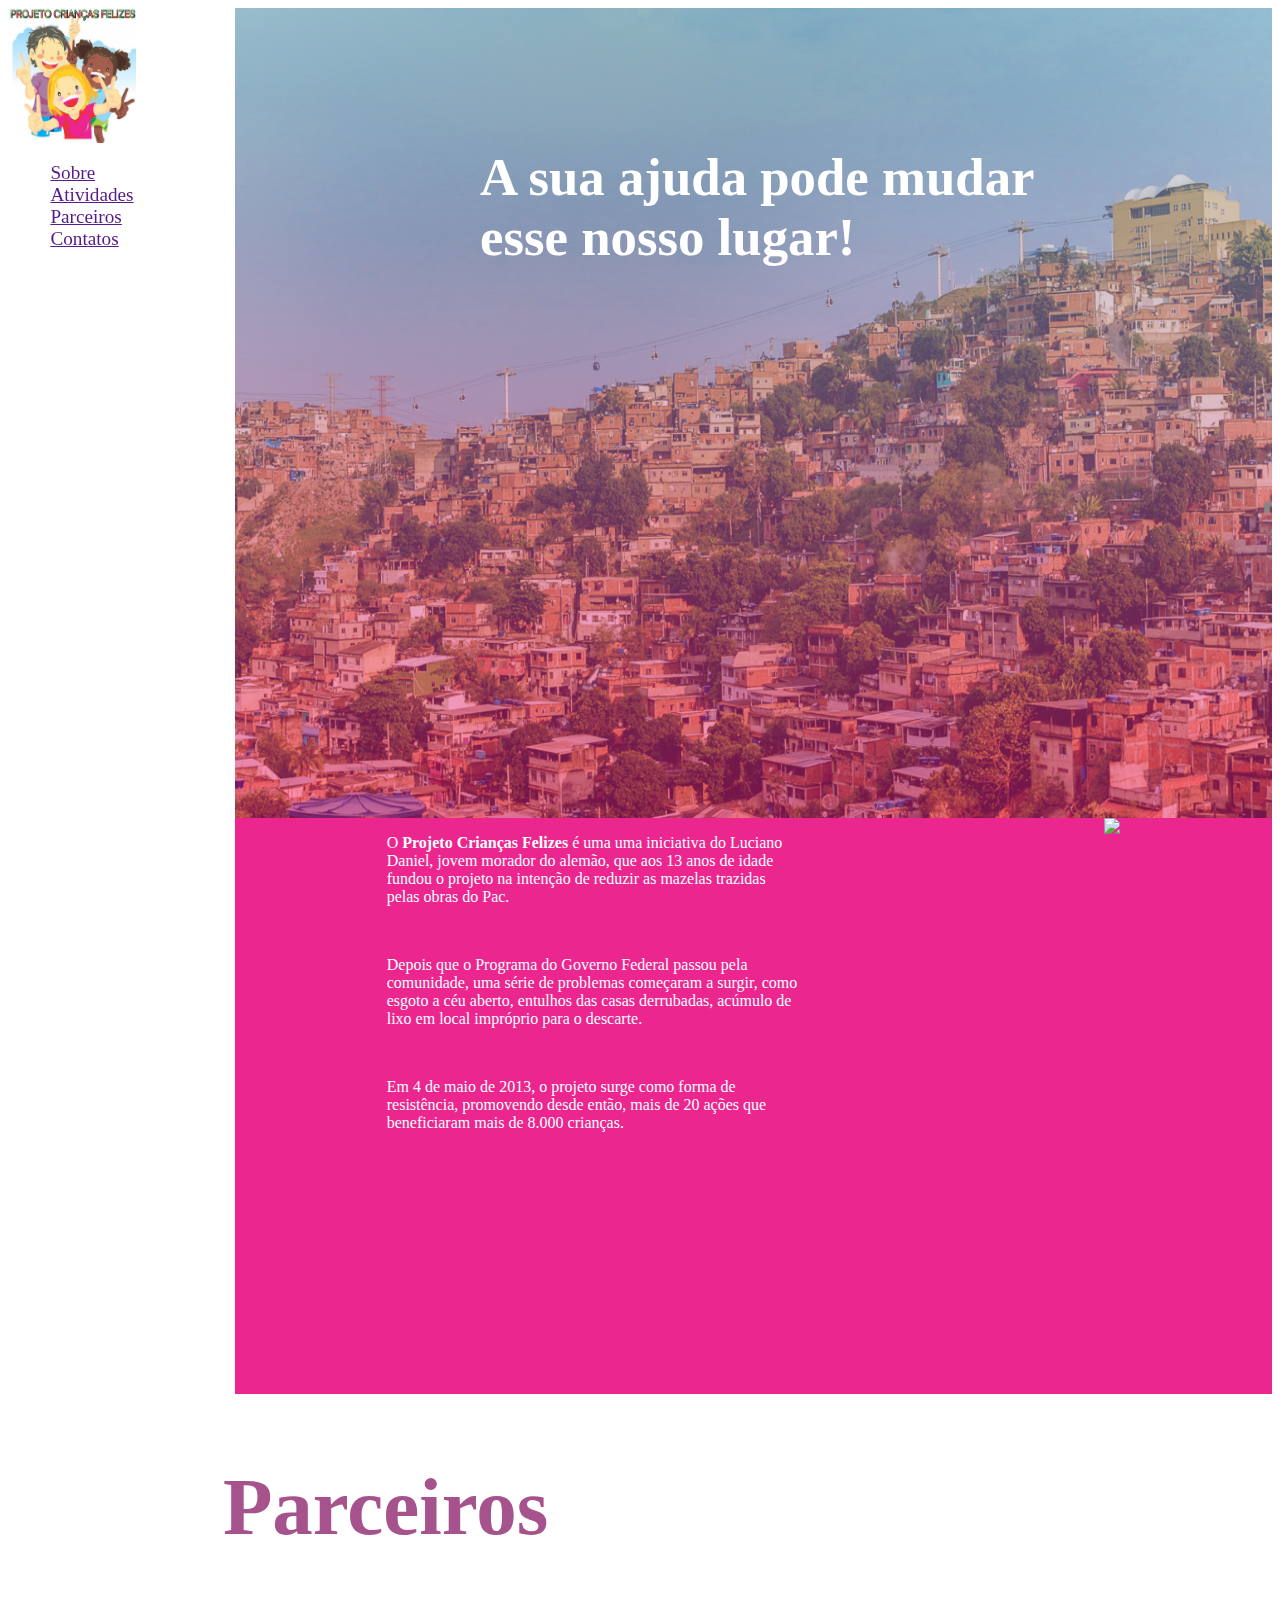
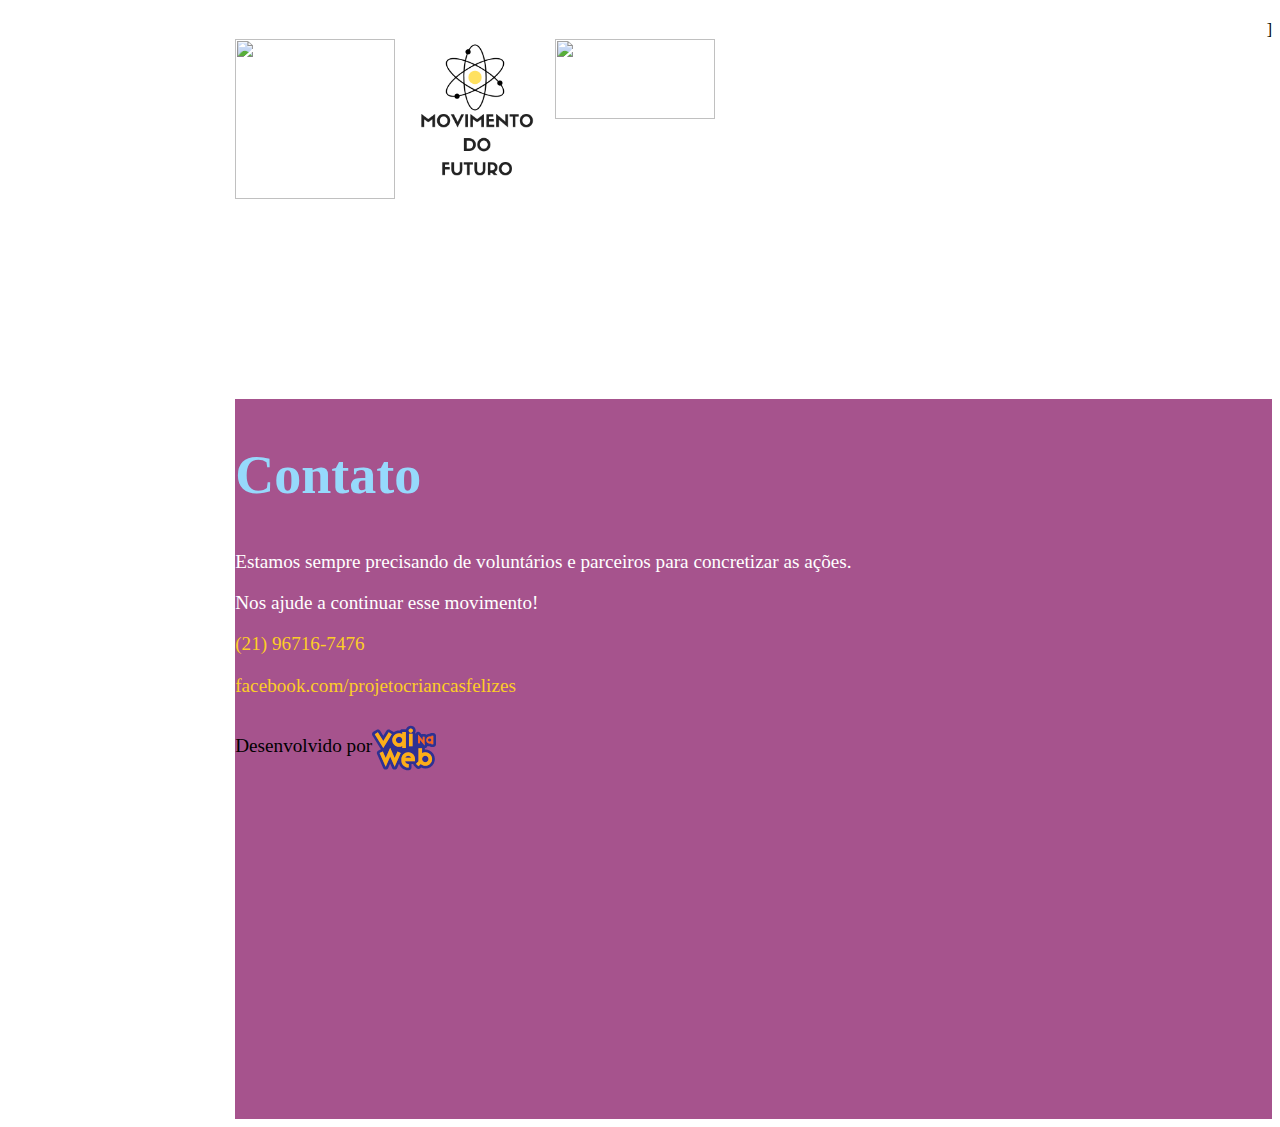
==== cf.html @ 73084d36 "Quase pronto nego" ====
<!DOCTYPE html>
<html lang="pt-br">
<head>
<meta charset="utf-8">
	<title>Crianças Felizes</title>
<link rel="stylesheet" href="cf.css">
</head>
<body>

<header class="conteiner">
	
<div class="caixa1">


	<main  class="bolsa">

		<img src="logo.jpg" class="logo">

		<ul class="item">
			<a href="">
			<li>Sobre</li>
			</a>
			<a href="">
			<li>Atividades</li>
			</a>
			<a href="">
			<li>Parceiros</li>
			</a>
			<a href="">
			<li>Contatos</li>
			</a>
		</ul>

	</main>

</div>
	
<main>
		<img src="fundo.png" class="fundo">
		<h1 class="titulo" class="titulo">A sua ajuda pode mudar esse nosso lugar!</h1>
	</main>

</header>

<div class="full">

<div class="box2">

	<div class="text">

		<p class="texto">O <b>Projeto Crianças Felizes</b> é uma uma iniciativa do Luciano Daniel, jovem morador do alemão, que aos 13 anos de idade fundou o projeto na intenção de reduzir as mazelas trazidas pelas obras do Pac.</p><br>

		<p class="texto">Depois que o Programa do Governo Federal passou pela comunidade, uma série de problemas começaram a surgir, como esgoto a céu aberto, entulhos das casas derrubadas, acúmulo de lixo em local impróprio para o descarte.</p><br>

		<p class="texto"> Em 4 de maio de 2013, o projeto surge como forma de resistência, promovendo desde então, mais de 20 ações que beneficiaram mais de 8.000 crianças.</p>

	</div>

	<div class="slide">
		<img src=/home/vai-na-web-03/Documentos/Crianca-Felizes/criancasfelizes4.jpg class="foto">
	</div>

	</div>

	<div class="box3">

		<h2>Parceiros</h2>

	</div>
	]
	<div class="box3-logo">

		<img src="https://diversa.org.br/wp-content/uploads/2017/12/brazilfoundation.jpg" class="logo1">
		<img src="criançasfelizes2.png" class="logo3">
		<img src="https://encrypted-tbn0.gstatic.com/
		images?q=tbn:ANd9GcQHKNUQOHAXDqzVeL_krmonJrOESt4AiR-YvtUtI3-cquVKD804tQ" class="logo2">

	</div>
	<div class="box5">
	<div class="caixadetexto">


		<h2 class="titulo2">Contato</h2>
		<p class="texto1">Estamos sempre precisando de voluntários e parceiros para concretizar as ações.</p>
		<p class="texto1"> Nos ajude a continuar esse movimento!</p>
		<p class="texto2">(21) 96716-7476</p>
		<p class="texto2"> facebook.com/projetocriancasfelizes</p>

	<div class="box6">

		<footer class="fim">
			<p> Desenvolvido por </p>
			<img src="logo_VnW.svg" class="logo4">
		</footer>

	</div>

	</div>

	</div>
</main>
	
	</div>
</div>
</body>
</html>
---- cf.css ----
.conteiner {
	display: flex;
	align-content: space-around;
}

.caixa1 {
	width: 100%;
}

.item {
	list-style: none;
	font-size: 1.2rem;
	
}



.logo {
	width: 10vw;
	height: 15vh;

}

.bolsa {
	display: flex;
	flex-direction: column;
	position: fixed;
	align-items: center;

}

.fundo {
	width: 81vw;
	height: 90vh;
}

.titulo {
	color: white;
	width: 45vw;
	font-size: 3.3rem;
	position: absolute;
	left: 30rem;
	top: 7rem;

}

.full {
	display: inline-flex;
	display: flex;
	flex-direction: column;
	justify-content: flex-end;
	align-items: flex-end;
}

.box2 {

	display: flex;
	justify-content: space-around;
	background-color: #EB268F;
	height: 64vh;
	width: 81vw;
}

.text {
	width: 40%;
	display: flex;
	flex-direction: column;
	align-items: center;
	color:white;
}

img {
	display: flex;
	align-items: flex-end;
}

.box3 {
 	font-size: 3.375rem;
 	color: #A6538D;
 	width:83%;
 	display: flex;
 	align-items: center;
 }
  .logo1{
  	width: 10rem;
  	height:10rem;
  	
  	
  }

  .logo2{
  	width: 10rem;
  	height:5rem;  	
  }
  .logo3{
  	width: 10rem;
  	height:10rem;  

  }

  .box3-logo{
  	width: 81vw;
  	height: 40vh;
  	display:flex;

  }
  .titulo2 {
  	font-size:3.375rem;
  	color: #96D9FC;
  	width: 83%;

  }
  .box5 {
  	width: 81vw;
  	height: 80vh;
	font-size: 1.2rem;
  	background-color:#A6538D;
  	display: flex;
  }

.texto1 {
	color: white;
	font-family: Korolev;


}

.texto2 {
	color: #FDCD27;
	font-family: Korolev;

}
.caixadetexto {
	width: 80%;
}

.box4-fim {width: 100%;

}

.fim {
	display: flex;
	flex-direction: row;
}

.logo4 {
	width: 4rem;
	height: 4rem;
}
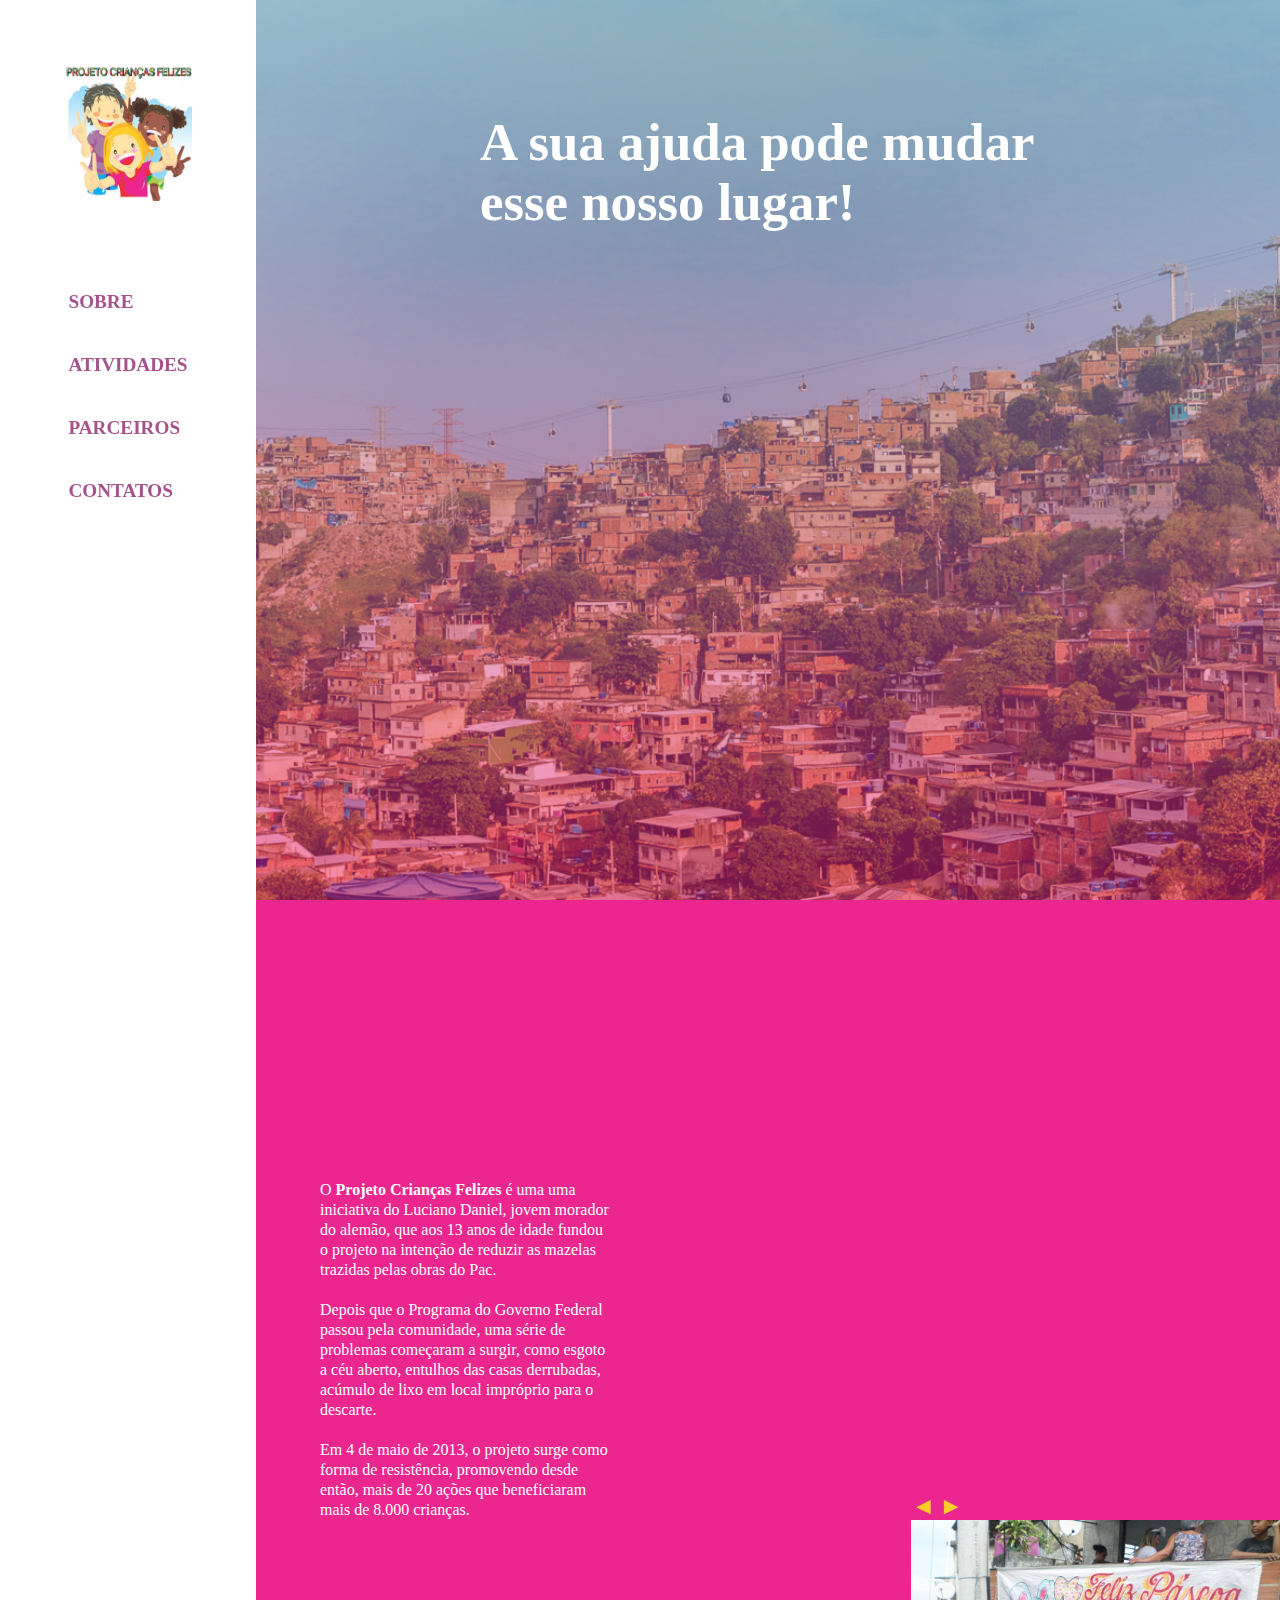
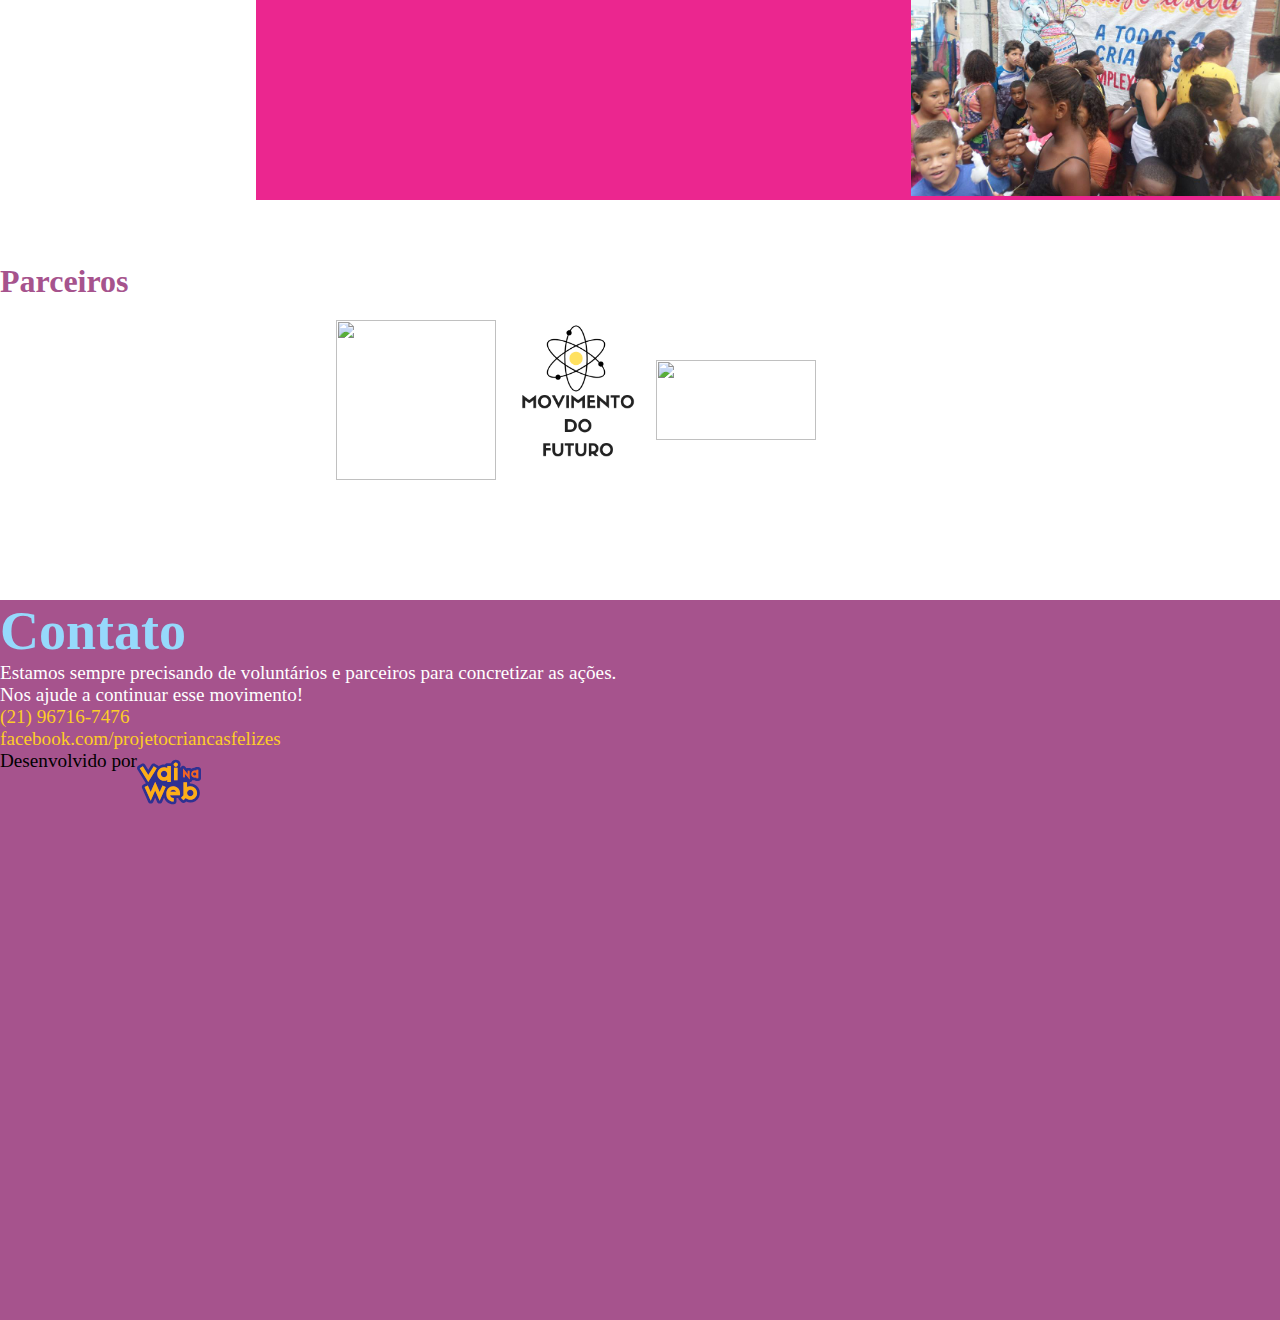
==== commit 261afe6e: "Quase acabando.." ====
--- a/cf.html
+++ b/cf.html
@@ -7,75 +7,89 @@
 </head>
 <body>
 
-<header class="conteiner">
-	
-<div class="caixa1">
+<header class="header">	
+	<div class="container">
+		<figure class="box-logo">
+			<a href="">
+			<img src="logo.jpg" class="img-logo">
+			</a>
+		</figure>
+		<nav  class="menu">
+			<ul class="menu-lista">
+				<a href="#SOBRE">
+					<li class="menu-item">Sobre</li>
+				</a>
+				<a href="#ATIVIDADES">
+					<li class="menu-item">Atividades</li>
+				</a>
+				<a href="#PARCEIROS">
+					<li class="menu-item">Parceiros</li>
+				</a>
+				<a href="CONTATOS">
+					<li class="menu-item">Contatos</li>
+				</a>
+			</ul>
+		</nav>
+	</div>
+</header>
+	<main>		
+		<section class="home">
+			<div class="box-home">
+						<h1 class="titulo" class="titulo">A sua ajuda pode mudar esse nosso lugar!</h1>
+			</div>
 
+		</section>
+	<section class="box-atividades">
 
-	<main  class="bolsa">
+	<div class="box2">
 
-		<img src="logo.jpg" class="logo">
+		<div class="caixa-texto">
 
-		<ul class="item">
-			<a href="">
-			<li>Sobre</li>
-			</a>
-			<a href="">
-			<li>Atividades</li>
-			</a>
-			<a href="">
-			<li>Parceiros</li>
-			</a>
-			<a href="">
-			<li>Contatos</li>
-			</a>
-		</ul>
+			<p class="texto">O <b>Projeto Crianças Felizes</b> é uma uma iniciativa do Luciano Daniel, jovem morador do alemão, que aos 13 anos de idade fundou o projeto na intenção de reduzir as mazelas trazidas pelas obras do Pac.</p><br>
 
-	</main>
+			<p class="texto">Depois que o Programa do Governo Federal passou pela comunidade, uma série de problemas começaram a surgir, como esgoto a céu aberto, entulhos das casas derrubadas, acúmulo de lixo em local impróprio para o descarte.</p><br>
 
-</div>
-	
-<main>
-		<img src="fundo.png" class="fundo">
-		<h1 class="titulo" class="titulo">A sua ajuda pode mudar esse nosso lugar!</h1>
-	</main>
+			<p class="texto"> Em 4 de maio de 2013, o projeto surge como forma de resistência, promovendo desde então, mais de 20 ações que beneficiaram mais de 8.000 crianças.</p>
 
-</header>
+		</div>
 
-<div class="full">
+		<div class="slide">
+		<div class="box-slide">
+				  <div class="slide">
+				  	<div>
+				  		<span onclick="plusDivs(1)" class="slide-seta">◄</span> 	
+				  		<span onclick="plusDivs(-1)" class="slide-seta">►</span> 	
+				  	</div>
+					<div for="slide" class="slide-box">
+						<img src="criancasfelizes.jpg" class="slide-foto" alt="">
+					</div> 
+					<div for="slide" class="slide-box">
+						<img src="criancasfelizes4.jpg" class="slide-foto" alt="">
+					</div> 
+					<div for="slide" class="slide-box">
+						<img src="criancasfelizes1.jpg" class="slide-foto" alt="">
+					</div> 
+			    </div>
+	        </div>
 
-<div class="box2">
+		</div>
 
-	<div class="text">
+	</section>
 
-		<p class="texto">O <b>Projeto Crianças Felizes</b> é uma uma iniciativa do Luciano Daniel, jovem morador do alemão, que aos 13 anos de idade fundou o projeto na intenção de reduzir as mazelas trazidas pelas obras do Pac.</p><br>
+	<section class="box3">
+		<div class="box-h2">
+			<h2>Parceiros</h2>
+		</div>
 
-		<p class="texto">Depois que o Programa do Governo Federal passou pela comunidade, uma série de problemas começaram a surgir, como esgoto a céu aberto, entulhos das casas derrubadas, acúmulo de lixo em local impróprio para o descarte.</p><br>
-
-		<p class="texto"> Em 4 de maio de 2013, o projeto surge como forma de resistência, promovendo desde então, mais de 20 ações que beneficiaram mais de 8.000 crianças.</p>
-
-	</div>
-
-	<div class="slide">
-		<img src=/home/vai-na-web-03/Documentos/Crianca-Felizes/criancasfelizes4.jpg class="foto">
-	</div>
-
-	</div>
-
-	<div class="box3">
-
-		<h2>Parceiros</h2>
-
-	</div>
-	]
 	<div class="box3-logo">
 
 		<img src="https://diversa.org.br/wp-content/uploads/2017/12/brazilfoundation.jpg" class="logo1">
-		<img src="criançasfelizes2.png" class="logo3">
+		<img src="criançasfelizes2.png"  class="logo3">
 		<img src="https://encrypted-tbn0.gstatic.com/
 		images?q=tbn:ANd9GcQHKNUQOHAXDqzVeL_krmonJrOESt4AiR-YvtUtI3-cquVKD804tQ" class="logo2">
+	
+	</section>
 
-	</div>
 	<div class="box5">
 	<div class="caixadetexto">
 
@@ -94,13 +108,35 @@
 		</footer>
 
 	</div>
-
 	</div>
-
 	</div>
 </main>
+
+
 	
 	</div>
 </div>
+
+<script>
+	let slideIndex = 1;
+	
+	showDivs(slideIndex);
+	function plusDivs(n) {
+	  showDivs(slideIndex += n);
+	}
+
+	function showDivs(n) {
+	  let i;
+	  let x = document.getElementsByClassName("slide-box");
+	  if (n > x.length) {slideIndex = 1}    
+	  if (n < 1) {slideIndex = x.length}
+	  for (i = 0; i < x.length; i++) {
+	     x[i].style.display = "none";  
+	  }
+	  x[slideIndex-1].style.display = "block";  
+	}
+
+</script>
+
 </body>
 </html>--- a/cf.css
+++ b/cf.css
@@ -1,37 +1,91 @@
-.conteiner {
+* {
+	margin: 0;
+	padding: 0;
+	box-sizing: border-box;
+}
+
+.header {
+	width: 20%;
+    height: 100%;
+        position: fixed;
 	display: flex;
 	align-content: space-around;
 }
 
-.caixa1 {
+.container {
 	width: 100%;
 }
 
-.item {
-	list-style: none;
-	font-size: 1.2rem;
-	
-}
-
-
-
-.logo {
+.box-logo {
+	height: 30%;
+	display: flex;
+    justify-content: center;
+    align-items: center;
+}
+
+.img-logo {
 	width: 10vw;
 	height: 15vh;
 
-}
-
-.bolsa {
+
+}
+
+.menu {
+	width: 100%;
+	height: 28%;
 	display: flex;
 	flex-direction: column;
-	position: fixed;
 	align-items: center;
-
-}
-
+}
+
+.menu-lista {
+	height: 100%;
+	display: flex;
+    justify-content: space-around;
+    flex-direction: column;
+	list-style: none;
+	font-weight: bold;
+}
+
+.menu-lista a {
+	color: #A6538D;
+	text-decoration: none;
+	cursor: default;
+}
+
+.menu-lista a:hover {
+	color: #ee4937;
+	text-decoration: underline;
+}
+
+.menu-item {
+	
+	font-size: 1.2rem;
+	text-transform: uppercase;
+	text-decoration: none;
+}
+
+.caixa-fundo {
+	display: flex;
+    justify-content: flex-end;
+}
 .fundo {
-	width: 81vw;
-	height: 90vh;
+	width: 100vw;
+	height: 100vh;
+}
+
+.home {
+	height: 100vh;
+	display: flex;
+    justify-content: flex-end;
+}
+
+.box-home {
+	width: 80%;
+	height: 100%;
+	background-image: url('fundo.png');
+	background-size:cover;
+	background-repeat: no-repeat;
 }
 
 .titulo {
@@ -41,51 +95,51 @@
 	position: absolute;
 	left: 30rem;
 	top: 7rem;
-
-}
-
-.full {
-	display: inline-flex;
+}
+
+.box-atividades {
+	height: 100vh;
+	display: flex;
+	justify-content: flex-end;
+}
+
+.box2 {
+
+	display: flex;
+	justify-content: space-between;
+	background-color: #EB268F;
+	height: 100%;
+	width: 80%;
+}
+
+.caixa-texto {
+    width: 35%;
 	display: flex;
 	flex-direction: column;
-	justify-content: flex-end;
-	align-items: flex-end;
-}
-
-.box2 {
-
-	display: flex;
-	justify-content: space-around;
-	background-color: #EB268F;
-	height: 64vh;
-	width: 81vw;
-}
-
-.text {
-	width: 40%;
-	display: flex;
-	flex-direction: column;
-	align-items: center;
+    justify-content: center;
 	color:white;
-}
-
-img {
-	display: flex;
-	align-items: flex-end;
+    padding-left: 4rem;
+    line-height: 1.25rem;
+}
+
+
+
+.slide-foto {
+	width: 38.1vw;
 }
 
 .box3 {
- 	font-size: 3.375rem;
+ 	width:90%;
+ 	height: 25rem;
+ }
+
+ h2 {
+ 	font-size: 2rem;
  	color: #A6538D;
- 	width:83%;
- 	display: flex;
- 	align-items: center;
  }
   .logo1{
   	width: 10rem;
   	height:10rem;
-  	
-  	
   }
 
   .logo2{
@@ -98,10 +152,17 @@
 
   }
 
+  .box-h2 {
+  	height: 25%;
+    display: flex;
+    align-items: flex-end;
+  }
+
   .box3-logo{
-  	width: 81vw;
-  	height: 40vh;
-  	display:flex;
+  	height: 50%;
+    display: flex;
+    justify-content: center;
+    align-items: center;
 
   }
   .titulo2 {
@@ -111,7 +172,7 @@
 
   }
   .box5 {
-  	width: 81vw;
+  	width: 80;
   	height: 80vh;
 	font-size: 1.2rem;
   	background-color:#A6538D;
@@ -121,8 +182,6 @@
 .texto1 {
 	color: white;
 	font-family: Korolev;
-
-
 }
 
 .texto2 {
@@ -146,4 +205,29 @@
 .logo4 {
 	width: 4rem;
 	height: 4rem;
+}
+
+
+/* Slider */
+
+.slide{
+	width: 60%;
+}
+
+.box-slide {
+	width: 100%; 
+	height: 100%;
+	display: flex;
+    justify-content: flex-end;
+    align-items: flex-end;
+}
+
+.slide-seta {
+	color: #FDCD27;
+	font-size: 1.5rem;
+	cursor:pointer;
+}
+
+.slide-foto{
+	width: 100%;
 }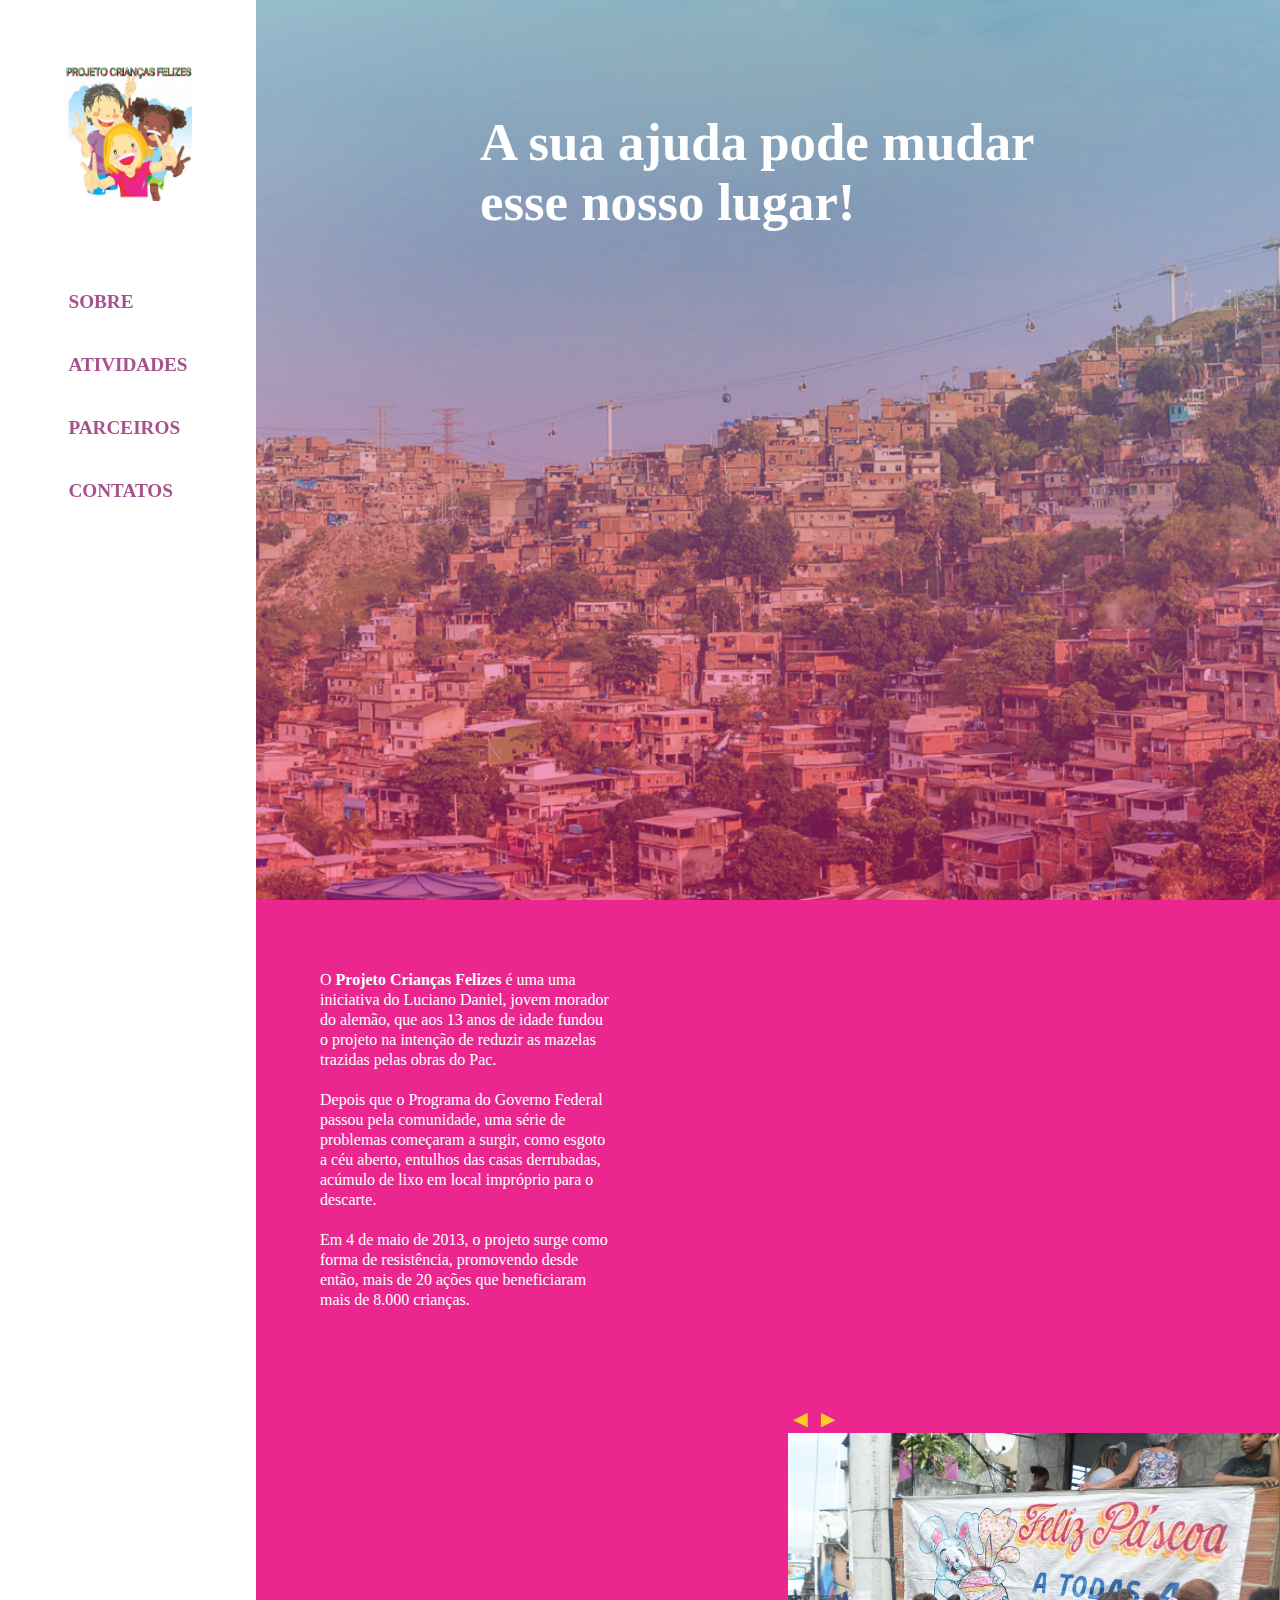
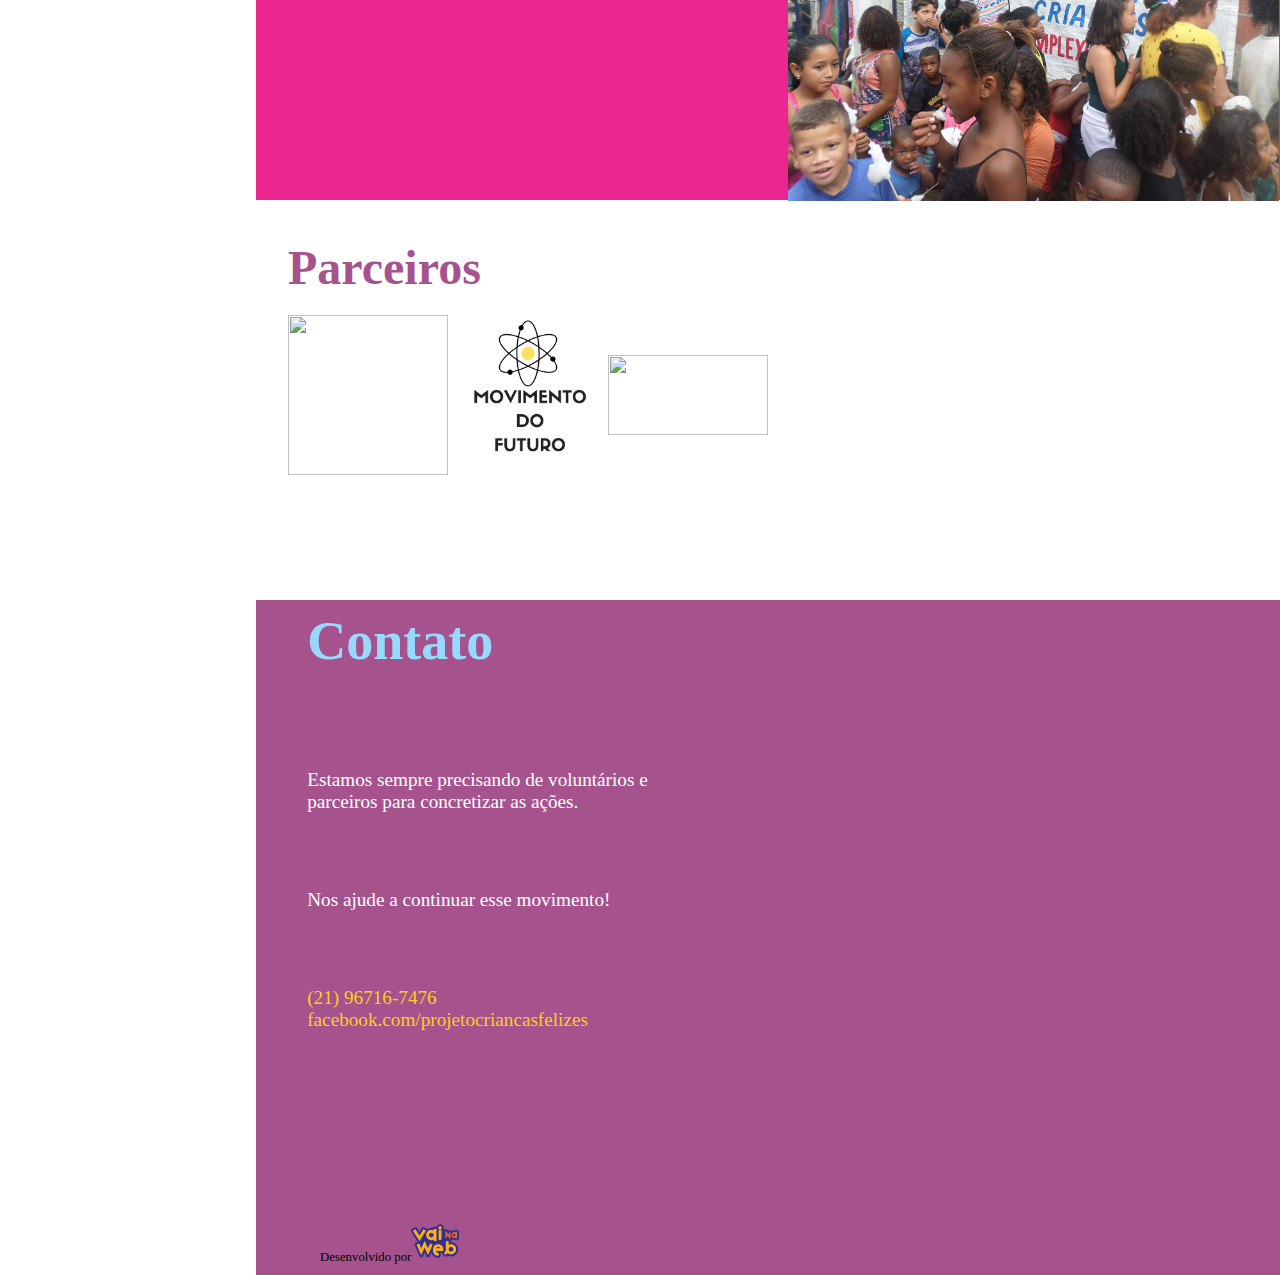
==== commit 34eab762: "98%" ====
--- a/cf.html
+++ b/cf.html
@@ -35,10 +35,12 @@
 	<main>		
 		<section class="home">
 			<div class="box-home">
-						<h1 class="titulo" class="titulo">A sua ajuda pode mudar esse nosso lugar!</h1>
+
+						<h1 class="titulo">A sua ajuda pode mudar esse nosso lugar!</h1>
 			</div>
 
 		</section>
+
 	<section class="box-atividades">
 
 	<div class="box2">
@@ -76,10 +78,9 @@
 
 	</section>
 
-	<section class="box3">
-		<div class="box-h2">
+	<section class="box3-atividades">
 			<h2>Parceiros</h2>
-		</div>
+
 
 	<div class="box3-logo">
 
@@ -87,37 +88,46 @@
 		<img src="criançasfelizes2.png"  class="logo3">
 		<img src="https://encrypted-tbn0.gstatic.com/
 		images?q=tbn:ANd9GcQHKNUQOHAXDqzVeL_krmonJrOESt4AiR-YvtUtI3-cquVKD804tQ" class="logo2">
-	
+	</div>
 	</section>
 
-	<div class="box5">
-	<div class="caixadetexto">
 
 
-		<h2 class="titulo2">Contato</h2>
-		<p class="texto1">Estamos sempre precisando de voluntários e parceiros para concretizar as ações.</p>
-		<p class="texto1"> Nos ajude a continuar esse movimento!</p>
-		<p class="texto2">(21) 96716-7476</p>
-		<p class="texto2"> facebook.com/projetocriancasfelizes</p>
+	<section class="box4-atividades">
 
-	<div class="box6">
+		<div class="box4">
 
-		<footer class="fim">
-			<p> Desenvolvido por </p>
-			<img src="logo_VnW.svg" class="logo4">
-		</footer>
+		<h3 class="titulo2">Contato</h3>
+
+	<div class="box-texto1">
+
+		<span>
+			<p class="texto1">Estamos sempre precisando de voluntários e parceiros para concretizar as ações.</p>
+		</span>
+
+		<span>
+			<p class="texto1"> Nos ajude a continuar esse movimento!</p>
+		</span>
+	
+		<span>
+			<p class="texto2">(21) 96716-7476</p>
+			<p class="texto2"> facebook.com/projetocriancasfelizes</p>	
+		</span>
 
 	</div>
-	</div>
-	</div>
-</main>
 
 
+	<div class="caixa-fim">
+	<footer class="fim">
+		<p class="temto-fim">Desenvolvido por</p>
+		<img src="logo_VnW.svg" class="logo4">
+	</footer>
+	</div>
+
+	</section>
 	
-	</div>
-</div>
+<script>
 
-<script>
 	let slideIndex = 1;
 	
 	showDivs(slideIndex);
--- a/cf.css
+++ b/cf.css
@@ -2,6 +2,12 @@
 	margin: 0;
 	padding: 0;
 	box-sizing: border-box;
+}
+
+main {
+	display: flex;
+	flex-direction: column;
+	align-items: flex-end;
 }
 
 .header {
@@ -75,13 +81,14 @@
 }
 
 .home {
+	width: 80%;
 	height: 100vh;
 	display: flex;
     justify-content: flex-end;
 }
 
 .box-home {
-	width: 80%;
+	width: 100%;
 	height: 100%;
 	background-image: url('fundo.png');
 	background-size:cover;
@@ -98,6 +105,7 @@
 }
 
 .box-atividades {
+	width: 80%;
 	height: 100vh;
 	display: flex;
 	justify-content: flex-end;
@@ -109,11 +117,12 @@
 	justify-content: space-between;
 	background-color: #EB268F;
 	height: 100%;
-	width: 80%;
+	width: 100%;
 }
 
 .caixa-texto {
     width: 35%;
+    height: 30rem;
 	display: flex;
 	flex-direction: column;
     justify-content: center;
@@ -125,18 +134,28 @@
 
 
 .slide-foto {
-	width: 38.1vw;
-}
-
+	width: 133.2
+}
+
+.box3-atividades {
+	width: 80%;
+	height: 25rem;
+	padding-left: 2rem;
+}
 .box3 {
- 	width:90%;
+ 	width:100%;
  	height: 25rem;
+ 	flex-direction: column;
+    display: flex;
+    justify-content: center;
  }
 
  h2 {
- 	font-size: 2rem;
+ 	font-size: 3rem;
  	color: #A6538D;
+ 	padding-top: 2.5rem
  }
+
   .logo1{
   	width: 10rem;
   	height:10rem;
@@ -149,85 +168,100 @@
   .logo3{
   	width: 10rem;
   	height:10rem;  
-
-  }
-
-  .box-h2 {
-  	height: 25%;
-    display: flex;
-    align-items: flex-end;
   }
 
   .box3-logo{
   	height: 50%;
+  	width: 90%;
     display: flex;
-    justify-content: center;
     align-items: center;
 
   }
   .titulo2 {
   	font-size:3.375rem;
   	color: #96D9FC;
-  	width: 83%;
-
-  }
-  .box5 {
-  	width: 80;
-  	height: 80vh;
+  	width: 90%;
+  	height: 15%;
+  }
+
+  .box4-atividades {
+  	width: 80%;
+  	display: flex;
+  	justify-content: flex-end;
+  }  
+
+  .box4 {
+  	width: 100%;
+  	height: 75vh;
 	font-size: 1.2rem;
   	background-color:#A6538D;
   	display: flex;
-  }
-
+  	justify-content: space-around;
+  	flex-direction: column;
+  	align-items: center;
+  }
+
+.box-texto1 {
+    width: 90%;
+    height: 50%;
+    display: flex;
+    flex-direction: column;
+    justify-content: inherit;
+  }
 .texto1 {
 	color: white;
 	font-family: Korolev;
-}
+	width: 45%;
+	justify-content: space-around;
+	align-items: center;
+  }
 
 .texto2 {
 	color: #FDCD27;
 	font-family: Korolev;
-
-}
-.caixadetexto {
-	width: 80%;
-}
-
-.box4-fim {width: 100%;
-
+	justify-content: space-around;
+	align-items: center;
+  }
+.caixa-fim {
+	display: flex;
+	align-items: baseline;
 }
 
 .fim {
+	width: 70vw;
 	display: flex;
 	flex-direction: row;
-}
-
+	font-size: 0.8rem;
+	align-items: flex-end;
+    height: 11rem;
+
+}
 .logo4 {
-	width: 4rem;
-	height: 4rem;
-}
+	width: 3rem;
+	height: 3rem;
+  }
 
 
 /* Slider */
 
 .slide{
 	width: 60%;
-}
+  } 
 
 .box-slide {
 	width: 100%; 
-	height: 100%;
-	display: flex;
-    justify-content: flex-end;
+	height: 100.6%;
+	display: flex;
+   	justify-content: center;
     align-items: flex-end;
-}
+  }
 
 .slide-seta {
 	color: #FDCD27;
 	font-size: 1.5rem;
 	cursor:pointer;
-}
+ }
 
 .slide-foto{
-	width: 100%;
-}+	width: 133.2%;
+ }